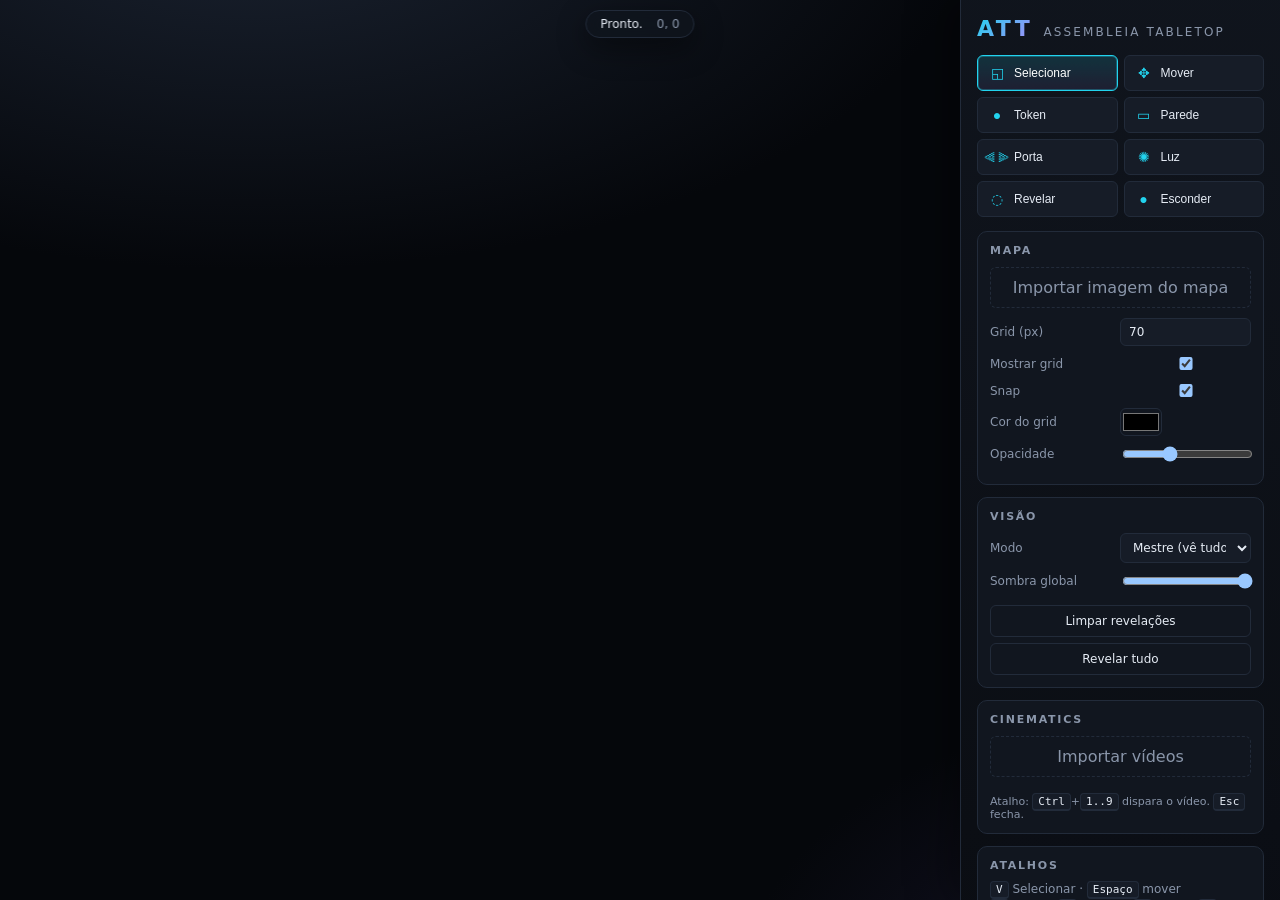
==== index.html @ 67d44e94 "ATT: VTT inicial com tokens, fog, lights, walls, cinematics" ====
<!doctype html>
<html lang="pt-BR">
<head>
  <meta charset="utf-8" />
  <meta name="viewport" content="width=device-width, initial-scale=1, viewport-fit=cover" />
  <title>ASSEMBLEIA TABLETOP — ATT</title>
  <link rel="stylesheet" href="css/style.css" />
</head>
<body>
  <div id="stage"></div>

  <aside id="sidebar" class="panel">
    <header class="brand">
      <div class="logo">ATT</div>
      <div class="sub">Assembleia Tabletop</div>
    </header>

    <section class="tools">
      <button class="tool active" data-tool="select" title="Selecionar (V)"><span>◱</span>Selecionar</button>
      <button class="tool" data-tool="pan" title="Mover câmera (Espaço)"><span>✥</span>Mover</button>
      <button class="tool" data-tool="token" title="Adicionar token (T)"><span>●</span>Token</button>
      <button class="tool" data-tool="wall" title="Desenhar parede (W)"><span>▭</span>Parede</button>
      <button class="tool" data-tool="door" title="Adicionar porta (D)"><span>⫷⫸</span>Porta</button>
      <button class="tool" data-tool="light" title="Adicionar luz (G)"><span>✺</span>Luz</button>
      <button class="tool" data-tool="reveal" title="Pintar revelar (R)"><span>◌</span>Revelar</button>
      <button class="tool" data-tool="hide" title="Pintar esconder (H)"><span>●</span>Esconder</button>
    </section>

    <section class="block">
      <h3>Mapa</h3>
      <label class="file-input">
        <input id="map-file" type="file" accept="image/*" hidden />
        <span>Importar imagem do mapa</span>
      </label>
      <div class="row">
        <label>Grid (px)</label>
        <input id="grid-size" type="number" min="8" max="512" step="1" value="70" />
      </div>
      <div class="row">
        <label>Mostrar grid</label>
        <input id="grid-show" type="checkbox" checked />
      </div>
      <div class="row">
        <label>Snap</label>
        <input id="grid-snap" type="checkbox" checked />
      </div>
      <div class="row">
        <label>Cor do grid</label>
        <input id="grid-color" type="color" value="#000000" />
      </div>
      <div class="row">
        <label>Opacidade</label>
        <input id="grid-alpha" type="range" min="0" max="100" value="35" />
      </div>
    </section>

    <section class="block">
      <h3>Visão</h3>
      <div class="row">
        <label>Modo</label>
        <select id="view-mode">
          <option value="gm">Mestre (vê tudo)</option>
          <option value="player">Jogador (com fog)</option>
        </select>
      </div>
      <div class="row">
        <label>Sombra global</label>
        <input id="global-darkness" type="range" min="0" max="100" value="100" />
      </div>
      <button id="fog-clear-reveal" class="btn ghost">Limpar revelações</button>
      <button id="fog-reveal-all" class="btn ghost">Revelar tudo</button>
    </section>

    <section class="block">
      <h3>Cinematics</h3>
      <label class="file-input">
        <input id="cine-file" type="file" accept="video/*" multiple hidden />
        <span>Importar vídeos</span>
      </label>
      <ol id="cine-list" class="cine-list"></ol>
      <p class="hint">Atalho: <kbd>Ctrl</kbd>+<kbd>1..9</kbd> dispara o vídeo. <kbd>Esc</kbd> fecha.</p>
    </section>

    <section class="block">
      <h3>Atalhos</h3>
      <ul class="kbd-list">
        <li><kbd>V</kbd> Selecionar · <kbd>Espaço</kbd> mover</li>
        <li><kbd>T</kbd> Token · <kbd>W</kbd> Parede · <kbd>D</kbd> Porta · <kbd>G</kbd> Luz</li>
        <li><kbd>R</kbd>/<kbd>H</kbd> Revelar/Esconder fog</li>
        <li><kbd>F</kbd> Lanterna no token selecionado</li>
        <li><kbd>L</kbd> Alternar Mestre/Jogador</li>
        <li><kbd>Del</kbd> Apaga seleção · <kbd>Esc</kbd> finaliza</li>
        <li>Roda do mouse: zoom · Botão do meio: arrastar</li>
      </ul>
    </section>
  </aside>

  <div id="topbar">
    <div id="status">Pronto.</div>
    <div id="coord">0, 0</div>
  </div>

  <!-- Modal de edição de token -->
  <div id="token-modal" class="modal hidden">
    <div class="modal-card">
      <header>
        <h3>Editar token</h3>
        <button class="x" data-close>×</button>
      </header>
      <div class="row">
        <label>Nome</label>
        <input id="t-name" type="text" />
      </div>
      <div class="row">
        <label>Imagem</label>
        <input id="t-image" type="file" accept="image/*" />
      </div>
      <div class="row">
        <label>Tamanho (cells)</label>
        <input id="t-size" type="number" min="0.5" step="0.5" value="1" />
      </div>
      <div class="row">
        <label>Cor da borda</label>
        <input id="t-border" type="color" value="#22d3ee" />
      </div>
      <div class="row">
        <label>Lanterna</label>
        <input id="t-flashlight" type="checkbox" />
      </div>
      <div class="row">
        <label>Raio (cells)</label>
        <input id="t-flashradius" type="number" min="1" step="1" value="6" />
      </div>
      <h4>Barras de status</h4>
      <div id="t-bars" class="bars-editor"></div>
      <button id="t-add-bar" class="btn ghost">+ Adicionar barra</button>
      <footer>
        <button id="t-delete" class="btn danger">Apagar</button>
        <button id="t-save" class="btn primary">Salvar</button>
      </footer>
    </div>
  </div>

  <!-- Cinematic overlay -->
  <div id="cine-overlay" class="cine-overlay hidden">
    <video id="cine-video" controls></video>
    <button id="cine-close" class="cine-close">Fechar (Esc)</button>
  </div>

  <!-- PixiJS via CDN (oficial) -->
  <script src="https://pixijs.download/v7.4.2/pixi.min.js"></script>

  <!-- Núcleo (ordem importa: cada arquivo registra em window.ATT) -->
  <script src="js/state.js"></script>
  <script src="js/util.js"></script>
  <script src="js/app.js"></script>
  <script src="js/grid.js"></script>
  <script src="js/walls.js"></script>
  <script src="js/lights.js"></script>
  <script src="js/fog.js"></script>
  <script src="js/tokens.js"></script>
  <script src="js/selection.js"></script>
  <script src="js/tools.js"></script>
  <script src="js/cinematics.js"></script>
  <script src="js/ui.js"></script>
  <script src="js/shortcuts.js"></script>
  <script src="js/main.js"></script>
</body>
</html>
---- css/style.css ----
:root{
  --bg:#0a0d12;
  --panel:#11161f;
  --panel-2:#161c27;
  --line:#222b3a;
  --text:#e6ecf5;
  --muted:#8a96aa;
  --accent:#22d3ee;
  --accent-2:#a78bfa;
  --danger:#ef4444;
  --good:#22c55e;
  --warn:#f59e0b;
  --shadow: 0 10px 30px rgba(0,0,0,.45);
  --r-md: 10px;
  --r-sm: 6px;
  font-family: ui-sans-serif, system-ui, -apple-system, "Segoe UI", Roboto, "Inter", sans-serif;
  color-scheme: dark;
}

*{box-sizing:border-box}
html,body{margin:0;padding:0;height:100%;background:#000;color:var(--text);overflow:hidden}
body{
  background:
    radial-gradient(1200px 600px at 20% -10%, #1a2230 0%, transparent 60%),
    radial-gradient(900px 500px at 100% 110%, #1a1830 0%, transparent 60%),
    #05070b;
}

#stage{position:fixed; inset:0;}
#stage canvas{display:block; image-rendering:pixelated}

#topbar{
  position:fixed; top:10px; left:50%; transform:translateX(-50%);
  display:flex; gap:14px; align-items:center;
  background:rgba(17,22,31,.7); backdrop-filter: blur(10px);
  border:1px solid var(--line); border-radius:999px;
  padding:6px 14px; font-size:12px; color:var(--muted);
  box-shadow: var(--shadow); z-index:30;
  pointer-events:none;
}
#topbar #status{color:var(--text)}
#topbar #coord{font-variant-numeric: tabular-nums}

#sidebar{
  position:fixed; top:0; right:0; bottom:0; width:320px;
  background: linear-gradient(180deg, rgba(17,22,31,.92), rgba(11,14,20,.96));
  backdrop-filter: blur(14px);
  border-left:1px solid var(--line);
  padding:16px; overflow-y:auto;
  z-index:20;
  box-shadow: -10px 0 40px rgba(0,0,0,.4);
}
.brand{ display:flex; align-items:baseline; gap:10px; margin-bottom:14px}
.brand .logo{
  font-weight:900; letter-spacing:.16em; font-size:22px;
  background: linear-gradient(135deg, var(--accent), var(--accent-2));
  -webkit-background-clip:text; background-clip:text; color:transparent;
}
.brand .sub{ color:var(--muted); font-size:12px; letter-spacing:.18em; text-transform:uppercase }

.tools{
  display:grid; grid-template-columns: repeat(2, 1fr); gap:6px; margin-bottom:14px;
}
.tool{
  display:flex; align-items:center; gap:8px;
  background:var(--panel-2); border:1px solid var(--line); color:var(--text);
  padding:8px 10px; border-radius:var(--r-sm); cursor:pointer; font-size:12px;
  transition:all .15s ease;
}
.tool span{
  width:18px; height:18px; display:inline-flex; align-items:center; justify-content:center;
  font-size:14px; color:var(--accent);
}
.tool:hover{ border-color:var(--accent); transform: translateY(-1px) }
.tool.active{
  background:linear-gradient(180deg, rgba(34,211,238,.16), rgba(167,139,250,.10));
  border-color:var(--accent); color:#fff;
  box-shadow: 0 0 0 1px rgba(34,211,238,.3) inset;
}

.block{ background:var(--panel); border:1px solid var(--line); border-radius:var(--r-md);
  padding:12px; margin-bottom:12px; }
.block h3{ margin:0 0 10px; font-size:11px; letter-spacing:.16em; text-transform:uppercase; color:var(--muted) }
.row{ display:grid; grid-template-columns:120px 1fr; gap:10px; align-items:center; margin-bottom:8px; font-size:12px; color:var(--muted) }
.row input[type="number"], .row input[type="text"], .row select{
  width:100%; background:var(--panel-2); color:var(--text); border:1px solid var(--line);
  border-radius:6px; padding:6px 8px; font:inherit;
}
.row input[type="color"]{ width:42px; height:28px; padding:0; background:transparent; border:1px solid var(--line); border-radius:6px }
.row input[type="range"]{ width:100% }

.file-input{ display:block; cursor:pointer; padding:10px; text-align:center; border:1px dashed var(--line); border-radius:var(--r-sm); color:var(--muted); margin-bottom:10px; transition:all .15s }
.file-input:hover{ border-color:var(--accent); color:var(--text); background:rgba(34,211,238,.05) }

.btn{ background:var(--panel-2); border:1px solid var(--line); color:var(--text); padding:8px 10px; border-radius:var(--r-sm); cursor:pointer; font:inherit; font-size:12px; }
.btn:hover{ border-color:var(--accent) }
.btn.ghost{ background:transparent; width:100%; margin-top:6px }
.btn.primary{ background: linear-gradient(180deg, var(--accent), #0aa); color:#001317; border-color:transparent; font-weight:600 }
.btn.danger{ background:transparent; border-color: var(--danger); color: var(--danger) }

.cine-list{ list-style:none; padding:0; margin:0 0 8px; display:flex; flex-direction:column; gap:4px }
.cine-list li{
  display:flex; align-items:center; gap:8px; background:var(--panel-2);
  border:1px solid var(--line); border-radius:6px; padding:6px 8px; font-size:12px;
}
.cine-list .idx{
  width:22px; height:22px; border-radius:6px;
  background:linear-gradient(135deg, var(--accent), var(--accent-2)); color:#001;
  display:inline-flex; align-items:center; justify-content:center; font-weight:700; font-size:11px;
}
.cine-list .name{ flex:1; overflow:hidden; text-overflow:ellipsis; white-space:nowrap }
.cine-list button{ background:transparent; color:var(--muted); border:0; cursor:pointer }
.cine-list button:hover{ color:var(--text) }

.kbd-list{ list-style:none; padding:0; margin:0; font-size:12px; color:var(--muted); display:flex; flex-direction:column; gap:4px }
kbd{ background:var(--panel-2); border:1px solid var(--line); border-bottom-width:2px; border-radius:4px; padding:1px 5px; font-size:11px; color:var(--text) }
.hint{ color:var(--muted); font-size:11px; margin:6px 0 0 }

.modal{ position:fixed; inset:0; background:rgba(0,0,0,.6); backdrop-filter: blur(6px); z-index:50;
  display:flex; align-items:center; justify-content:center; padding:24px }
.modal.hidden{ display:none }
.modal-card{ background:var(--panel); border:1px solid var(--line); border-radius:14px; width:min(520px, 100%);
  box-shadow: var(--shadow); padding:16px; max-height:90vh; overflow-y:auto }
.modal-card header{ display:flex; align-items:center; justify-content:space-between; margin-bottom:8px }
.modal-card h3{ margin:0 }
.modal-card .x{ background:transparent; color:var(--muted); border:0; font-size:22px; cursor:pointer }
.modal-card footer{ display:flex; gap:10px; justify-content:flex-end; margin-top:12px }
.modal-card h4{ margin:14px 0 6px; font-size:12px; color:var(--muted); text-transform:uppercase; letter-spacing:.14em }
.bars-editor{ display:flex; flex-direction:column; gap:6px }
.bar-edit{ display:grid; grid-template-columns: 1fr 70px 70px 36px 26px; gap:6px; align-items:center }
.bar-edit input[type="text"], .bar-edit input[type="number"]{ background:var(--panel-2); color:var(--text); border:1px solid var(--line); border-radius:6px; padding:5px 7px; font:inherit; width:100% }
.bar-edit input[type="color"]{ width:36px; height:28px; padding:0; border:1px solid var(--line); border-radius:6px; background:transparent }
.bar-edit .rm{ background:transparent; border:0; color:var(--danger); cursor:pointer; font-size:18px }

.cine-overlay{ position:fixed; inset:0; background:#000; z-index:60; display:flex; align-items:center; justify-content:center; opacity:0; transition: opacity .35s ease; pointer-events:none }
.cine-overlay:not(.hidden){ opacity:1; pointer-events:auto }
.cine-overlay.hidden{ display:none }
.cine-overlay video{ width:100%; height:100%; object-fit:contain; background:#000 }
.cine-close{ position:absolute; top:14px; right:14px; background:rgba(0,0,0,.5); color:#fff; border:1px solid var(--line); padding:6px 10px; border-radius:6px; cursor:pointer; font:inherit; font-size:12px }

/* Right-click context menu */
.ctx{ position:fixed; z-index:55; background:var(--panel); border:1px solid var(--line); border-radius:8px; padding:4px; min-width:160px; box-shadow: var(--shadow) }
.ctx button{ display:block; width:100%; text-align:left; background:transparent; color:var(--text); border:0; padding:8px 10px; border-radius:6px; cursor:pointer; font:inherit; font-size:12px }
.ctx button:hover{ background:var(--panel-2); color:var(--accent) }
.ctx .sep{ height:1px; background:var(--line); margin:4px 0 }
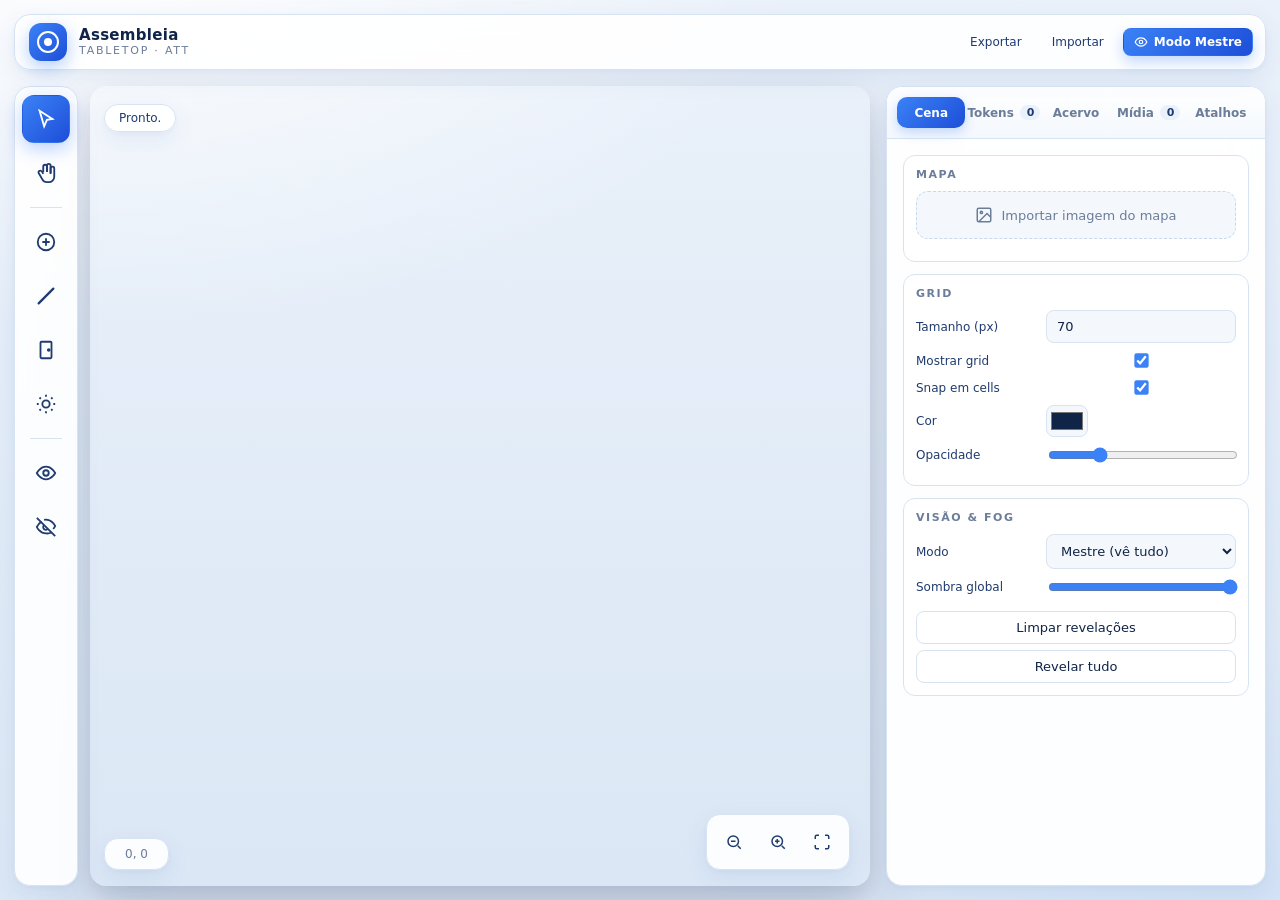
==== commit b777ce77: "Redesign UI + Acervo + edicao de luzes + gerenciamento de tokens - Tema claro azul/branco com cards " ====
--- a/index.html
+++ b/index.html
@@ -4,101 +4,233 @@
   <meta charset="utf-8" />
   <meta name="viewport" content="width=device-width, initial-scale=1, viewport-fit=cover" />
   <title>ASSEMBLEIA TABLETOP — ATT</title>
+  <link rel="preconnect" href="https://rsms.me/" />
+  <link rel="stylesheet" href="https://rsms.me/inter/inter.css" />
   <link rel="stylesheet" href="css/style.css" />
 </head>
 <body>
-  <div id="stage"></div>
-
-  <aside id="sidebar" class="panel">
-    <header class="brand">
-      <div class="logo">ATT</div>
-      <div class="sub">Assembleia Tabletop</div>
-    </header>
-
-    <section class="tools">
-      <button class="tool active" data-tool="select" title="Selecionar (V)"><span>◱</span>Selecionar</button>
-      <button class="tool" data-tool="pan" title="Mover câmera (Espaço)"><span>✥</span>Mover</button>
-      <button class="tool" data-tool="token" title="Adicionar token (T)"><span>●</span>Token</button>
-      <button class="tool" data-tool="wall" title="Desenhar parede (W)"><span>▭</span>Parede</button>
-      <button class="tool" data-tool="door" title="Adicionar porta (D)"><span>⫷⫸</span>Porta</button>
-      <button class="tool" data-tool="light" title="Adicionar luz (G)"><span>✺</span>Luz</button>
-      <button class="tool" data-tool="reveal" title="Pintar revelar (R)"><span>◌</span>Revelar</button>
-      <button class="tool" data-tool="hide" title="Pintar esconder (H)"><span>●</span>Esconder</button>
-    </section>
-
-    <section class="block">
-      <h3>Mapa</h3>
+  <!-- Top bar -->
+  <header class="topbar">
+    <div class="brand">
+      <div class="brand-mark"></div>
+      <div>
+        <div class="brand-name">Assembleia</div>
+        <div class="brand-sub">Tabletop · ATT</div>
+      </div>
+    </div>
+    <div class="topbar-actions">
+      <button class="btn ghost sm" id="scene-export" title="Baixa um JSON com a cena">Exportar</button>
+      <button class="btn ghost sm" id="scene-import">Importar</button>
+      <input id="scene-import-file" type="file" accept="application/json" hidden />
+      <button class="btn primary sm" id="view-toggle">
+        <svg viewBox="0 0 24 24" fill="none" stroke="currentColor" stroke-width="2"><circle cx="12" cy="12" r="3"/><path d="M2 12s3.5-7 10-7 10 7 10 7-3.5 7-10 7S2 12 2 12z"/></svg>
+        <span id="view-toggle-label">Modo Mestre</span>
+      </button>
+    </div>
+  </header>
+
+  <!-- Tool rail -->
+  <aside class="tools" role="toolbar" aria-label="Ferramentas">
+    <button class="tool active" data-tool="select" data-label="Selecionar (V)">
+      <svg viewBox="0 0 24 24" fill="none" stroke="currentColor" stroke-width="2"><path d="M5 3l14 9-6 1-3 7z"/></svg>
+    </button>
+    <button class="tool" data-tool="pan" data-label="Mover câmera (Espaço)">
+      <svg viewBox="0 0 24 24" fill="none" stroke="currentColor" stroke-width="2"><path d="M9 11V5a2 2 0 1 1 4 0v6"/><path d="M13 11V4a2 2 0 1 1 4 0v9"/><path d="M17 12V7a2 2 0 1 1 4 0v9a6 6 0 0 1-6 6h-2c-2 0-4-1-5-3l-4-7c-1-2 2-4 4-1l1 2"/></svg>
+    </button>
+    <div class="divider"></div>
+    <button class="tool" data-tool="token" data-label="Adicionar token (T)">
+      <svg viewBox="0 0 24 24" fill="none" stroke="currentColor" stroke-width="2"><circle cx="12" cy="12" r="9"/><path d="M12 8v8M8 12h8"/></svg>
+    </button>
+    <button class="tool" data-tool="wall" data-label="Parede (W)">
+      <svg viewBox="0 0 24 24" fill="none" stroke="currentColor" stroke-width="2.5" stroke-linecap="round"><path d="M4 20L20 4"/></svg>
+    </button>
+    <button class="tool" data-tool="door" data-label="Porta (D)">
+      <svg viewBox="0 0 24 24" fill="none" stroke="currentColor" stroke-width="2"><rect x="6" y="3" width="12" height="18" rx="1"/><circle cx="15" cy="12" r="1" fill="currentColor"/></svg>
+    </button>
+    <button class="tool" data-tool="light" data-label="Luz (G)">
+      <svg viewBox="0 0 24 24" fill="none" stroke="currentColor" stroke-width="2"><circle cx="12" cy="12" r="4"/><path d="M12 2v2M12 20v2M4.93 4.93l1.41 1.41M17.66 17.66l1.41 1.41M2 12h2M20 12h2M4.93 19.07l1.41-1.41M17.66 6.34l1.41-1.41"/></svg>
+    </button>
+    <div class="divider"></div>
+    <button class="tool" data-tool="reveal" data-label="Revelar fog (R)">
+      <svg viewBox="0 0 24 24" fill="none" stroke="currentColor" stroke-width="2"><path d="M2 12s3.5-7 10-7 10 7 10 7-3.5 7-10 7S2 12 2 12z"/><circle cx="12" cy="12" r="3"/></svg>
+    </button>
+    <button class="tool" data-tool="hide" data-label="Esconder fog (H)">
+      <svg viewBox="0 0 24 24" fill="none" stroke="currentColor" stroke-width="2"><path d="M17.94 17.94A10 10 0 0 1 12 19c-7 0-10-7-10-7a18 18 0 0 1 5.07-5.94"/><path d="M9.9 4.24A10 10 0 0 1 12 4c7 0 10 7 10 7a18 18 0 0 1-2.16 3.19"/><path d="M14.12 14.12a3 3 0 1 1-4.24-4.24"/><path d="M2 2l20 20"/></svg>
+    </button>
+  </aside>
+
+  <!-- Stage -->
+  <main id="stage"></main>
+
+  <!-- Canvas overlays -->
+  <div class="status-pill" id="status">Pronto.</div>
+  <div class="fab-group fab-bl">
+    <div class="coord-pill" id="coord">0, 0</div>
+  </div>
+  <div class="fab-group fab-br">
+    <button class="fab" id="zoom-out" title="Diminuir zoom">
+      <svg viewBox="0 0 24 24" fill="none" stroke="currentColor" stroke-width="2"><circle cx="11" cy="11" r="7"/><path d="M21 21l-4-4M8 11h6"/></svg>
+    </button>
+    <button class="fab" id="zoom-in" title="Aumentar zoom">
+      <svg viewBox="0 0 24 24" fill="none" stroke="currentColor" stroke-width="2"><circle cx="11" cy="11" r="7"/><path d="M21 21l-4-4M11 8v6M8 11h6"/></svg>
+    </button>
+    <button class="fab" id="zoom-fit" title="Centralizar mapa">
+      <svg viewBox="0 0 24 24" fill="none" stroke="currentColor" stroke-width="2"><path d="M3 8V5a2 2 0 0 1 2-2h3M21 8V5a2 2 0 0 0-2-2h-3M3 16v3a2 2 0 0 0 2 2h3M21 16v3a2 2 0 0 1-2 2h-3"/></svg>
+    </button>
+  </div>
+
+  <!-- Painel direito -->
+  <aside class="panel">
+    <nav class="tabs">
+      <button class="tab active" data-tab="scene">Cena</button>
+      <button class="tab" data-tab="tokens">Tokens<span class="badge" id="token-count">0</span></button>
+      <button class="tab" data-tab="library">Acervo</button>
+      <button class="tab" data-tab="media">Mídia<span class="badge" id="media-count">0</span></button>
+      <button class="tab" data-tab="help">Atalhos</button>
+    </nav>
+
+    <!-- TAB CENA -->
+    <section id="tab-scene" class="tab-panel active">
+      <div class="section">
+        <h3>Mapa</h3>
+        <label class="file-input">
+          <svg viewBox="0 0 24 24" fill="none" stroke="currentColor" stroke-width="2"><rect x="3" y="3" width="18" height="18" rx="2"/><circle cx="8.5" cy="8.5" r="1.5"/><path d="M21 15l-5-5L5 21"/></svg>
+          <input id="map-file" type="file" accept="image/*" hidden />
+          <span>Importar imagem do mapa</span>
+        </label>
+      </div>
+
+      <div class="section">
+        <h3>Grid</h3>
+        <div class="row"><label>Tamanho (px)</label><input id="grid-size" type="number" min="8" max="512" step="1" value="70"></div>
+        <div class="row"><label>Mostrar grid</label><input id="grid-show" type="checkbox" checked></div>
+        <div class="row"><label>Snap em cells</label><input id="grid-snap" type="checkbox" checked></div>
+        <div class="row"><label>Cor</label><input id="grid-color" type="color" value="#0f2447"></div>
+        <div class="row"><label>Opacidade</label><input id="grid-alpha" type="range" min="0" max="100" value="25"></div>
+      </div>
+
+      <div class="section">
+        <h3>Visão & Fog</h3>
+        <div class="row"><label>Modo</label>
+          <select id="view-mode">
+            <option value="gm">Mestre (vê tudo)</option>
+            <option value="player">Jogador (com fog)</option>
+          </select>
+        </div>
+        <div class="row"><label>Sombra global</label><input id="global-darkness" type="range" min="0" max="100" value="100"></div>
+        <button id="fog-clear-reveal" class="btn full" style="margin-top:6px">Limpar revelações</button>
+        <button id="fog-reveal-all" class="btn full" style="margin-top:6px">Revelar tudo</button>
+      </div>
+    </section>
+
+    <!-- TAB TOKENS -->
+    <section id="tab-tokens" class="tab-panel">
+      <div class="panel-header">
+        <h2>Tokens</h2>
+        <button id="t-new" class="btn primary sm">
+          <svg viewBox="0 0 24 24" fill="none" stroke="currentColor" stroke-width="2.5"><path d="M12 5v14M5 12h14"/></svg>
+          Novo
+        </button>
+      </div>
+      <div class="search">
+        <svg viewBox="0 0 24 24" fill="none" stroke="currentColor" stroke-width="2"><circle cx="11" cy="11" r="7"/><path d="M21 21l-4-4"/></svg>
+        <input id="t-search" type="search" placeholder="Buscar tokens..." />
+      </div>
+      <div id="tokens-list" class="tokens-list"></div>
+    </section>
+
+    <!-- TAB ACERVO -->
+    <section id="tab-library" class="tab-panel">
+      <div class="panel-header">
+        <h2>Acervo</h2>
+      </div>
+      <nav class="subtabs" id="lib-tabs">
+        <button class="subtab active" data-lib="maps">Mapas</button>
+        <button class="subtab" data-lib="tokens">Tokens</button>
+        <button class="subtab" data-lib="scenes">Cenas</button>
+      </nav>
+
+      <div class="lib-pane" data-lib-pane="maps">
+        <label class="file-input">
+          <svg viewBox="0 0 24 24" fill="none" stroke="currentColor" stroke-width="2"><rect x="3" y="3" width="18" height="18" rx="2"/><circle cx="8.5" cy="8.5" r="1.5"/><path d="M21 15l-5-5L5 21"/></svg>
+          <input id="lib-map-file" type="file" accept="image/*" multiple hidden />
+          <span>Salvar mapas no acervo</span>
+        </label>
+        <div id="lib-maps" class="lib-grid"></div>
+      </div>
+
+      <div class="lib-pane" data-lib-pane="tokens" hidden>
+        <label class="file-input">
+          <svg viewBox="0 0 24 24" fill="none" stroke="currentColor" stroke-width="2"><circle cx="12" cy="8" r="4"/><path d="M4 21a8 8 0 0 1 16 0"/></svg>
+          <input id="lib-token-file" type="file" accept="image/*" multiple hidden />
+          <span>Salvar tokens no acervo</span>
+        </label>
+        <div id="lib-tokens" class="lib-grid"></div>
+        <p class="hint">Clique num token do acervo para inserir no centro da tela. Botão direito apaga.</p>
+      </div>
+
+      <div class="lib-pane" data-lib-pane="scenes" hidden>
+        <button id="lib-save-scene" class="btn primary full">
+          <svg viewBox="0 0 24 24" fill="none" stroke="currentColor" stroke-width="2"><path d="M19 21H5a2 2 0 0 1-2-2V5a2 2 0 0 1 2-2h11l5 5v11a2 2 0 0 1-2 2z"/><polyline points="17 21 17 13 7 13 7 21"/><polyline points="7 3 7 8 15 8"/></svg>
+          Salvar cena atual
+        </button>
+        <div id="lib-scenes" class="lib-list" style="margin-top:10px"></div>
+        <p class="hint">Cenas salvam tudo: mapa, tokens, paredes, portas, luzes e revelações.</p>
+      </div>
+    </section>
+
+    <!-- TAB MIDIA -->
+    <section id="tab-media" class="tab-panel">
+      <div class="panel-header">
+        <h2>Cinematics</h2>
+      </div>
       <label class="file-input">
-        <input id="map-file" type="file" accept="image/*" hidden />
-        <span>Importar imagem do mapa</span>
-      </label>
-      <div class="row">
-        <label>Grid (px)</label>
-        <input id="grid-size" type="number" min="8" max="512" step="1" value="70" />
-      </div>
-      <div class="row">
-        <label>Mostrar grid</label>
-        <input id="grid-show" type="checkbox" checked />
-      </div>
-      <div class="row">
-        <label>Snap</label>
-        <input id="grid-snap" type="checkbox" checked />
-      </div>
-      <div class="row">
-        <label>Cor do grid</label>
-        <input id="grid-color" type="color" value="#000000" />
-      </div>
-      <div class="row">
-        <label>Opacidade</label>
-        <input id="grid-alpha" type="range" min="0" max="100" value="35" />
-      </div>
-    </section>
-
-    <section class="block">
-      <h3>Visão</h3>
-      <div class="row">
-        <label>Modo</label>
-        <select id="view-mode">
-          <option value="gm">Mestre (vê tudo)</option>
-          <option value="player">Jogador (com fog)</option>
-        </select>
-      </div>
-      <div class="row">
-        <label>Sombra global</label>
-        <input id="global-darkness" type="range" min="0" max="100" value="100" />
-      </div>
-      <button id="fog-clear-reveal" class="btn ghost">Limpar revelações</button>
-      <button id="fog-reveal-all" class="btn ghost">Revelar tudo</button>
-    </section>
-
-    <section class="block">
-      <h3>Cinematics</h3>
-      <label class="file-input">
+        <svg viewBox="0 0 24 24" fill="none" stroke="currentColor" stroke-width="2"><polygon points="23 7 16 12 23 17 23 7"/><rect x="1" y="5" width="15" height="14" rx="2"/></svg>
         <input id="cine-file" type="file" accept="video/*" multiple hidden />
         <span>Importar vídeos</span>
       </label>
       <ol id="cine-list" class="cine-list"></ol>
-      <p class="hint">Atalho: <kbd>Ctrl</kbd>+<kbd>1..9</kbd> dispara o vídeo. <kbd>Esc</kbd> fecha.</p>
-    </section>
-
-    <section class="block">
-      <h3>Atalhos</h3>
-      <ul class="kbd-list">
-        <li><kbd>V</kbd> Selecionar · <kbd>Espaço</kbd> mover</li>
-        <li><kbd>T</kbd> Token · <kbd>W</kbd> Parede · <kbd>D</kbd> Porta · <kbd>G</kbd> Luz</li>
-        <li><kbd>R</kbd>/<kbd>H</kbd> Revelar/Esconder fog</li>
-        <li><kbd>F</kbd> Lanterna no token selecionado</li>
-        <li><kbd>L</kbd> Alternar Mestre/Jogador</li>
-        <li><kbd>Del</kbd> Apaga seleção · <kbd>Esc</kbd> finaliza</li>
-        <li>Roda do mouse: zoom · Botão do meio: arrastar</li>
-      </ul>
+      <p class="hint"><strong>Dica:</strong> use <kbd>Ctrl</kbd>+<kbd>1</kbd> a <kbd>9</kbd> para disparar o vídeo correspondente. <kbd>Esc</kbd> fecha.</p>
+    </section>
+
+    <!-- TAB ATALHOS -->
+    <section id="tab-help" class="tab-panel">
+      <div class="section">
+        <h3>Ferramentas</h3>
+        <ul class="kbd-list">
+          <li><strong>Selecionar</strong> <kbd>V</kbd></li>
+          <li><strong>Mover câmera</strong> <kbd>Espaço</kbd></li>
+          <li><strong>Token</strong> <kbd>T</kbd></li>
+          <li><strong>Parede</strong> <kbd>W</kbd></li>
+          <li><strong>Porta</strong> <kbd>D</kbd></li>
+          <li><strong>Luz</strong> <kbd>G</kbd></li>
+          <li><strong>Revelar fog</strong> <kbd>R</kbd></li>
+          <li><strong>Esconder fog</strong> <kbd>H</kbd></li>
+        </ul>
+      </div>
+      <div class="section">
+        <h3>Ações</h3>
+        <ul class="kbd-list">
+          <li><strong>Lanterna no token</strong> <kbd>F</kbd></li>
+          <li><strong>Alternar Mestre/Jogador</strong> <kbd>L</kbd></li>
+          <li><strong>Apagar seleção</strong> <kbd>Del</kbd></li>
+          <li><strong>Cancelar / fechar</strong> <kbd>Esc</kbd></li>
+          <li><strong>Cinematic 1–9</strong> <kbd>Ctrl</kbd>+<kbd>1</kbd>..<kbd>9</kbd></li>
+        </ul>
+      </div>
+      <div class="section">
+        <h3>Mouse</h3>
+        <ul class="kbd-list">
+          <li><strong>Zoom</strong> Roda</li>
+          <li><strong>Pan</strong> Botão do meio</li>
+          <li><strong>Adicionar à seleção</strong> Shift+clique</li>
+          <li><strong>Caixa de seleção</strong> Drag em área vazia</li>
+          <li><strong>Editar token</strong> Botão direito</li>
+          <li><strong>Apagar parede/luz</strong> Botão direito</li>
+        </ul>
+      </div>
     </section>
   </aside>
-
-  <div id="topbar">
-    <div id="status">Pronto.</div>
-    <div id="coord">0, 0</div>
-  </div>
 
   <!-- Modal de edição de token -->
   <div id="token-modal" class="modal hidden">
@@ -107,36 +239,42 @@
         <h3>Editar token</h3>
         <button class="x" data-close>×</button>
       </header>
-      <div class="row">
-        <label>Nome</label>
-        <input id="t-name" type="text" />
-      </div>
-      <div class="row">
-        <label>Imagem</label>
-        <input id="t-image" type="file" accept="image/*" />
-      </div>
-      <div class="row">
-        <label>Tamanho (cells)</label>
-        <input id="t-size" type="number" min="0.5" step="0.5" value="1" />
-      </div>
-      <div class="row">
-        <label>Cor da borda</label>
-        <input id="t-border" type="color" value="#22d3ee" />
-      </div>
-      <div class="row">
-        <label>Lanterna</label>
-        <input id="t-flashlight" type="checkbox" />
-      </div>
-      <div class="row">
-        <label>Raio (cells)</label>
-        <input id="t-flashradius" type="number" min="1" step="1" value="6" />
-      </div>
+      <div class="row"><label>Nome</label><input id="t-name" type="text" /></div>
+      <div class="row"><label>Imagem</label><input id="t-image" type="file" accept="image/*" /></div>
+      <div class="row"><label>Tamanho (cells)</label><input id="t-size" type="number" min="0.5" step="0.5" value="1" /></div>
+      <div class="row"><label>Cor da borda</label><input id="t-border" type="color" value="#3b82f6" /></div>
+      <div class="row"><label>Lanterna</label><input id="t-flashlight" type="checkbox" /></div>
+      <div class="row"><label>Raio (cells)</label><input id="t-flashradius" type="number" min="1" step="1" value="6" /></div>
       <h4>Barras de status</h4>
       <div id="t-bars" class="bars-editor"></div>
-      <button id="t-add-bar" class="btn ghost">+ Adicionar barra</button>
+      <button id="t-add-bar" class="btn full" style="margin-top:6px">+ Adicionar barra</button>
       <footer>
-        <button id="t-delete" class="btn danger">Apagar</button>
-        <button id="t-save" class="btn primary">Salvar</button>
+        <button id="t-delete" class="btn danger">Apagar token</button>
+        <div style="display:flex; gap:8px">
+          <button id="t-cancel" class="btn ghost" data-close>Cancelar</button>
+          <button id="t-save" class="btn primary">Salvar</button>
+        </div>
+      </footer>
+    </div>
+  </div>
+
+  <!-- Modal de edição de luz -->
+  <div id="light-modal" class="modal hidden">
+    <div class="modal-card" style="width:min(420px, 100%)">
+      <header>
+        <h3>Editar luz</h3>
+        <button class="x" data-close>×</button>
+      </header>
+      <div class="row"><label>Cor</label><input id="l-color" type="color" value="#fff2cc"></div>
+      <div class="row"><label>Raio (px)</label><input id="l-radius" type="number" min="20" step="10" value="360"></div>
+      <div class="row"><label>Intensidade</label><input id="l-intensity" type="range" min="10" max="100" value="100"></div>
+      <div class="row"><label>Animar (flicker)</label><input id="l-animate" type="checkbox"></div>
+      <footer>
+        <button id="l-delete" class="btn danger">Apagar luz</button>
+        <div style="display:flex; gap:8px">
+          <button class="btn ghost" data-close>Cancelar</button>
+          <button id="l-save" class="btn primary">Salvar</button>
+        </div>
       </footer>
     </div>
   </div>
@@ -147,10 +285,13 @@
     <button id="cine-close" class="cine-close">Fechar (Esc)</button>
   </div>
 
-  <!-- PixiJS via CDN (oficial) -->
+  <!-- Input invisível para "Novo Token" com imagem -->
+  <input id="t-new-image" type="file" accept="image/*" hidden />
+
+  <!-- PixiJS via CDN -->
   <script src="https://pixijs.download/v7.4.2/pixi.min.js"></script>
 
-  <!-- Núcleo (ordem importa: cada arquivo registra em window.ATT) -->
+  <!-- Núcleo -->
   <script src="js/state.js"></script>
   <script src="js/util.js"></script>
   <script src="js/app.js"></script>
@@ -162,6 +303,10 @@
   <script src="js/selection.js"></script>
   <script src="js/tools.js"></script>
   <script src="js/cinematics.js"></script>
+  <script src="js/tokens-panel.js"></script>
+  <script src="js/library.js"></script>
+  <script src="js/library-panel.js"></script>
+  <script src="js/scene-io.js"></script>
   <script src="js/ui.js"></script>
   <script src="js/shortcuts.js"></script>
   <script src="js/main.js"></script>
--- a/css/style.css
+++ b/css/style.css
@@ -1,145 +1,415 @@
 :root{
-  --bg:#0a0d12;
-  --panel:#11161f;
-  --panel-2:#161c27;
-  --line:#222b3a;
-  --text:#e6ecf5;
-  --muted:#8a96aa;
-  --accent:#22d3ee;
-  --accent-2:#a78bfa;
-  --danger:#ef4444;
-  --good:#22c55e;
-  --warn:#f59e0b;
-  --shadow: 0 10px 30px rgba(0,0,0,.45);
-  --r-md: 10px;
-  --r-sm: 6px;
-  font-family: ui-sans-serif, system-ui, -apple-system, "Segoe UI", Roboto, "Inter", sans-serif;
-  color-scheme: dark;
+  --bg:        #eaf1fa;
+  --bg-2:      #dbe7f5;
+  --surface:   #ffffff;
+  --surface-2: #f4f8fd;
+  --surface-3: #e9f1fb;
+  --line:      #d8e3f1;
+  --line-2:    #c9d8eb;
+  --ink:       #0f2447;
+  --ink-2:     #1f3b6f;
+  --muted:     #6b7d99;
+  --muted-2:   #8a9ab4;
+  --primary:   #3b82f6;
+  --primary-2: #60a5fa;
+  --primary-d: #1d4ed8;
+  --accent:    #4f8dfb;
+  --good:      #16a34a;
+  --warn:      #f59e0b;
+  --danger:    #ef4444;
+  --shadow-sm: 0 1px 2px rgba(15,36,71,.06), 0 2px 6px rgba(15,36,71,.04);
+  --shadow:    0 8px 24px rgba(31,80,168,.08), 0 2px 6px rgba(31,80,168,.04);
+  --shadow-lg: 0 24px 60px rgba(15,36,71,.18), 0 8px 20px rgba(15,36,71,.08);
+  --r-xl: 22px;
+  --r-lg: 16px;
+  --r-md: 12px;
+  --r-sm: 8px;
+  font-family: ui-sans-serif, "Inter", system-ui, -apple-system, "Segoe UI", Roboto, sans-serif;
+  color-scheme: light;
 }
 
 *{box-sizing:border-box}
-html,body{margin:0;padding:0;height:100%;background:#000;color:var(--text);overflow:hidden}
+html,body{margin:0;padding:0;height:100%;color:var(--ink);overflow:hidden}
 body{
   background:
-    radial-gradient(1200px 600px at 20% -10%, #1a2230 0%, transparent 60%),
-    radial-gradient(900px 500px at 100% 110%, #1a1830 0%, transparent 60%),
-    #05070b;
-}
-
-#stage{position:fixed; inset:0;}
-#stage canvas{display:block; image-rendering:pixelated}
-
-#topbar{
-  position:fixed; top:10px; left:50%; transform:translateX(-50%);
-  display:flex; gap:14px; align-items:center;
-  background:rgba(17,22,31,.7); backdrop-filter: blur(10px);
-  border:1px solid var(--line); border-radius:999px;
-  padding:6px 14px; font-size:12px; color:var(--muted);
-  box-shadow: var(--shadow); z-index:30;
-  pointer-events:none;
-}
-#topbar #status{color:var(--text)}
-#topbar #coord{font-variant-numeric: tabular-nums}
-
-#sidebar{
-  position:fixed; top:0; right:0; bottom:0; width:320px;
-  background: linear-gradient(180deg, rgba(17,22,31,.92), rgba(11,14,20,.96));
-  backdrop-filter: blur(14px);
-  border-left:1px solid var(--line);
-  padding:16px; overflow-y:auto;
-  z-index:20;
-  box-shadow: -10px 0 40px rgba(0,0,0,.4);
-}
-.brand{ display:flex; align-items:baseline; gap:10px; margin-bottom:14px}
-.brand .logo{
-  font-weight:900; letter-spacing:.16em; font-size:22px;
-  background: linear-gradient(135deg, var(--accent), var(--accent-2));
-  -webkit-background-clip:text; background-clip:text; color:transparent;
-}
-.brand .sub{ color:var(--muted); font-size:12px; letter-spacing:.18em; text-transform:uppercase }
-
+    radial-gradient(1200px 700px at 8% -10%, #ffffff 0%, transparent 60%),
+    radial-gradient(900px 600px at 110% 110%, #cfe0f5 0%, transparent 60%),
+    linear-gradient(180deg, #eaf1fa 0%, #dbe7f5 100%);
+}
+
+button{font:inherit; color:inherit}
+
+/* ─────────── LAYOUT ─────────── */
+.topbar{
+  position:fixed; top:14px; left:14px; right:14px; height:56px;
+  display:flex; align-items:center; justify-content:space-between;
+  background:rgba(255,255,255,.9); backdrop-filter: blur(14px);
+  border:1px solid var(--line); border-radius:var(--r-lg);
+  padding:8px 12px 8px 14px; z-index:30;
+  box-shadow: var(--shadow);
+}
+.brand{ display:flex; align-items:center; gap:12px }
+.brand-mark{
+  width:38px; height:38px; border-radius:12px;
+  background: linear-gradient(135deg, var(--primary) 0%, var(--primary-d) 100%);
+  position:relative; box-shadow: 0 6px 18px rgba(59,130,246,.4);
+}
+.brand-mark::before, .brand-mark::after{
+  content:""; position:absolute; left:50%; top:50%; transform:translate(-50%,-50%);
+  width:18px; height:18px; border-radius:50%; border:2.5px solid #fff;
+}
+.brand-mark::after{ width:8px; height:8px; background:#fff; border:0 }
+.brand-name{ font-weight:800; letter-spacing:.02em; font-size:15px; line-height:1.1 }
+.brand-sub{ font-size:11px; letter-spacing:.16em; text-transform:uppercase; color:var(--muted) }
+
+.topbar-actions{ display:flex; align-items:center; gap:8px }
+
+/* Tool rail à esquerda */
 .tools{
-  display:grid; grid-template-columns: repeat(2, 1fr); gap:6px; margin-bottom:14px;
-}
+  position:fixed; top:86px; left:14px; bottom:14px; width:64px;
+  background:rgba(255,255,255,.9); backdrop-filter: blur(14px);
+  border:1px solid var(--line); border-radius:var(--r-lg);
+  padding:8px; z-index:25;
+  display:flex; flex-direction:column; gap:6px; align-items:center;
+  box-shadow: var(--shadow);
+}
+.tools .divider{ width:32px; height:1px; background:var(--line); margin:4px 0 }
 .tool{
+  width:48px; height:48px; border-radius:var(--r-md);
+  background:transparent; border:1px solid transparent;
+  color:var(--ink-2); cursor:pointer;
+  display:flex; align-items:center; justify-content:center;
+  transition: all .15s ease;
+  position:relative;
+}
+.tool:hover{ background:var(--surface-3); color:var(--primary-d) }
+.tool.active{
+  background: linear-gradient(135deg, var(--primary) 0%, var(--primary-d) 100%);
+  color:#fff; box-shadow: 0 6px 18px rgba(59,130,246,.35);
+}
+.tool svg{ width:22px; height:22px }
+.tool::after{
+  content: attr(data-label);
+  position:absolute; left:56px; top:50%; transform:translateY(-50%);
+  background:var(--ink); color:#fff; padding:6px 10px; border-radius:8px;
+  font-size:12px; white-space:nowrap; opacity:0; pointer-events:none;
+  transition: opacity .15s ease; box-shadow: var(--shadow);
+}
+.tool:hover::after{ opacity:1 }
+
+/* Painel direito */
+.panel{
+  position:fixed; top:86px; right:14px; bottom:14px; width:380px;
+  background:rgba(255,255,255,.94); backdrop-filter: blur(14px);
+  border:1px solid var(--line); border-radius:var(--r-lg);
+  z-index:25; display:flex; flex-direction:column;
+  box-shadow: var(--shadow);
+  overflow:hidden;
+}
+.tabs{
+  display:flex; gap:4px; padding:10px; border-bottom:1px solid var(--line);
+  background: linear-gradient(180deg, var(--surface) 0%, var(--surface-2) 100%);
+}
+.tab{
+  flex:1; min-width:0; background:transparent; border:0; padding:8px 6px;
+  font-size:12px; font-weight:600; color:var(--muted); border-radius:10px; cursor:pointer;
+  display:inline-flex; align-items:center; justify-content:center; gap:6px;
+  transition: all .15s ease;
+}
+.tab:hover{ background:var(--surface-3); color:var(--ink-2) }
+.tab.active{
+  background: linear-gradient(135deg, var(--primary) 0%, var(--primary-d) 100%);
+  color:#fff; box-shadow: 0 4px 12px rgba(59,130,246,.3);
+}
+.tab .badge{
+  background:rgba(255,255,255,.25); padding:1px 7px; border-radius:999px;
+  font-size:11px; font-weight:700; min-width:20px; text-align:center;
+}
+.tab:not(.active) .badge{ background:var(--surface-3); color:var(--ink-2) }
+
+.tab-panel{ flex:1; overflow-y:auto; padding:16px; display:none }
+.tab-panel.active{ display:block }
+
+/* Stage / canvas */
+#stage{ position:fixed; top:86px; bottom:14px; left:90px; right:410px; border-radius:var(--r-lg); overflow:hidden; box-shadow: var(--shadow-lg) }
+#stage canvas{ display:block; border-radius:var(--r-lg) }
+
+/* Floating canvas overlays */
+.fab-group{ position:fixed; z-index:24; display:flex; gap:6px; padding:8px;
+  background:rgba(255,255,255,.9); backdrop-filter: blur(14px);
+  border:1px solid var(--line); border-radius:14px; box-shadow: var(--shadow);
+}
+.fab-bl{ left:104px; bottom:30px }
+.fab-br{ right:430px; bottom:30px }
+.fab{
+  width:38px; height:38px; border-radius:10px; border:0; cursor:pointer;
+  background:transparent; color:var(--ink-2);
+  display:inline-flex; align-items:center; justify-content:center;
+  transition: all .15s ease;
+}
+.fab:hover{ background:var(--surface-3); color:var(--primary-d) }
+.fab svg{ width:18px; height:18px }
+.coord-pill{
+  font-variant-numeric: tabular-nums; padding:0 12px;
+  display:inline-flex; align-items:center; color:var(--muted); font-size:12px;
+}
+.status-pill{
+  position:fixed; left:104px; top:104px; z-index:24;
+  background:rgba(255,255,255,.92); backdrop-filter: blur(14px);
+  border:1px solid var(--line); border-radius:999px; box-shadow: var(--shadow);
+  padding:6px 14px; font-size:12px; color:var(--ink-2);
+}
+
+/* ─────────── COMPONENTES ─────────── */
+.section{ background:var(--surface); border:1px solid var(--line); border-radius:var(--r-md);
+  padding:12px; margin-bottom:12px }
+.section h3{ margin:0 0 10px; font-size:11px; letter-spacing:.14em; text-transform:uppercase; color:var(--muted); font-weight:700 }
+.section h3 .right{ float:right; color:var(--ink-2); text-transform:none; letter-spacing:0; font-size:12px; font-weight:600 }
+
+.row{ display:grid; grid-template-columns:120px 1fr; gap:10px; align-items:center; margin-bottom:8px; font-size:12px; color:var(--muted) }
+.row > label{ color:var(--ink-2) }
+.row .v{ color:var(--ink-2); font-variant-numeric: tabular-nums; text-align:right }
+
+input[type="number"], input[type="text"], input[type="search"], select, textarea{
+  background:var(--surface-2); color:var(--ink); border:1px solid var(--line);
+  border-radius:var(--r-sm); padding:8px 10px; font:inherit; font-size:13px; width:100%;
+  transition: border-color .15s, box-shadow .15s;
+}
+input[type="number"]:focus, input[type="text"]:focus, input[type="search"]:focus, select:focus, textarea:focus{
+  outline:0; border-color:var(--primary); box-shadow: 0 0 0 3px rgba(59,130,246,.16);
+}
+input[type="color"]{ width:42px; height:32px; padding:2px; background:var(--surface-2); border:1px solid var(--line); border-radius:8px; cursor:pointer }
+input[type="range"]{ width:100%; accent-color: var(--primary) }
+input[type="checkbox"]{ accent-color: var(--primary); transform: scale(1.1) }
+
+.file-input{
+  display:flex; align-items:center; justify-content:center; gap:8px;
+  cursor:pointer; padding:14px; border:1.5px dashed var(--line-2); border-radius:var(--r-md);
+  color:var(--muted); margin-bottom:10px; background:var(--surface-2); font-size:13px;
+  transition: all .15s ease;
+}
+.file-input:hover{ border-color:var(--primary); color:var(--primary-d); background:#eef4ff }
+.file-input svg{ width:18px; height:18px }
+
+.btn{
+  background:var(--surface); border:1px solid var(--line); color:var(--ink);
+  padding:8px 12px; border-radius:var(--r-sm); cursor:pointer;
+  font-size:13px; font-weight:500;
+  display:inline-flex; align-items:center; justify-content:center; gap:6px;
+  transition: all .15s ease;
+}
+.btn:hover{ border-color:var(--primary); color:var(--primary-d) }
+.btn.primary{
+  background: linear-gradient(135deg, var(--primary) 0%, var(--primary-d) 100%);
+  color:#fff; border-color:transparent; font-weight:600;
+  box-shadow: 0 6px 14px rgba(59,130,246,.3);
+}
+.btn.primary:hover{ filter: brightness(1.05); color:#fff }
+.btn.ghost{ background:transparent; border-color:transparent; color:var(--ink-2) }
+.btn.ghost:hover{ background:var(--surface-3) }
+.btn.danger{ background:transparent; border-color:#fecaca; color:var(--danger) }
+.btn.danger:hover{ background:#fef2f2 }
+.btn.sm{ padding:6px 10px; font-size:12px }
+.btn.icon{ padding:8px; width:36px; height:36px }
+.btn.full{ width:100%; justify-content:center }
+.btn svg{ width:14px; height:14px }
+
+.kbd-list{ list-style:none; padding:0; margin:0; font-size:12.5px; color:var(--muted); display:flex; flex-direction:column; gap:8px }
+.kbd-list li{ display:flex; justify-content:space-between; align-items:center; gap:6px }
+.kbd-list strong{ color:var(--ink-2); font-weight:500 }
+kbd{ background:var(--surface-2); border:1px solid var(--line); border-bottom-width:2px; border-radius:6px; padding:2px 7px; font-size:11px; color:var(--ink); font-family: ui-monospace, "SF Mono", monospace }
+
+/* ─────────── TOKENS PANEL ─────────── */
+.panel-header{ display:flex; align-items:center; justify-content:space-between; margin-bottom:12px }
+.panel-header h2{ margin:0; font-size:15px; font-weight:700; color:var(--ink) }
+.panel-header .count{
+  background:var(--surface-3); color:var(--ink-2); padding:2px 10px; border-radius:999px;
+  font-size:11px; font-weight:700; margin-left:6px;
+}
+
+.search{ position:relative; margin-bottom:10px }
+.search input{ padding-left:34px }
+.search svg{ position:absolute; left:10px; top:50%; transform:translateY(-50%); width:16px; height:16px; color:var(--muted) }
+
+.tokens-list{ display:flex; flex-direction:column; gap:8px }
+.token-card{
+  background: var(--surface); border:1px solid var(--line); border-radius:var(--r-md);
+  padding:10px; transition: all .15s ease; cursor:pointer; position:relative;
+}
+.token-card:hover{ border-color:var(--primary-2); box-shadow: var(--shadow-sm) }
+.token-card.selected{
+  border-color:var(--primary);
+  background: linear-gradient(180deg, #eaf2ff 0%, #ffffff 100%);
+  box-shadow: 0 0 0 3px rgba(59,130,246,.14);
+}
+.token-card .top{ display:flex; align-items:center; gap:10px; margin-bottom:8px }
+.token-card .thumb{
+  width:44px; height:44px; border-radius:50%; flex-shrink:0;
+  background: linear-gradient(135deg, #cfe0f5, #a8c8ee);
+  border: 2px solid #fff; box-shadow: 0 2px 8px rgba(15,36,71,.12);
+  background-size:cover; background-position:center;
+  position:relative;
+}
+.token-card .thumb.flash::after{
+  content:""; position:absolute; top:-2px; right:-2px; width:14px; height:14px;
+  background: #fde68a; border:2px solid #fff; border-radius:50%;
+  box-shadow: 0 0 8px #fcd34d;
+}
+.token-card .info{ flex:1; min-width:0 }
+.token-card .name{ font-size:13px; font-weight:600; color:var(--ink); white-space:nowrap; overflow:hidden; text-overflow:ellipsis }
+.token-card .meta{ font-size:11px; color:var(--muted); margin-top:1px }
+.token-card .actions{ display:flex; gap:2px; flex-shrink:0 }
+.token-card .action{
+  width:28px; height:28px; border:0; background:transparent; color:var(--muted);
+  border-radius:7px; cursor:pointer; display:inline-flex; align-items:center; justify-content:center;
+  transition: all .12s ease;
+}
+.token-card .action:hover{ background:var(--surface-3); color:var(--primary-d) }
+.token-card .action.danger:hover{ background:#fef2f2; color:var(--danger) }
+.token-card .action svg{ width:14px; height:14px }
+
+.tbar{ display:grid; grid-template-columns: 36px 1fr auto auto auto; gap:6px; align-items:center; margin-top:6px }
+.tbar .lbl{ font-size:11px; color:var(--muted); font-weight:600 }
+.tbar .track{ background:var(--surface-3); border-radius:999px; height:10px; overflow:hidden; position:relative }
+.tbar .fill{ height:100%; border-radius:999px; transition: width .2s ease }
+.tbar .num{ font-size:11px; color:var(--ink-2); font-variant-numeric: tabular-nums; min-width:46px; text-align:right }
+.tbar .pm{
+  width:22px; height:22px; border-radius:6px; border:1px solid var(--line); background:var(--surface);
+  cursor:pointer; color:var(--ink-2); font-size:14px; line-height:1;
+  display:inline-flex; align-items:center; justify-content:center;
+}
+.tbar .pm:hover{ border-color:var(--primary); color:var(--primary-d) }
+
+.empty{
+  text-align:center; padding:30px 20px; color:var(--muted);
+  border: 2px dashed var(--line); border-radius:var(--r-md); background:var(--surface-2);
+}
+.empty .ill{
+  width:80px; height:80px; margin:0 auto 12px;
+  background: radial-gradient(circle at 30% 30%, #cfe0f5, #8eb6df);
+  border-radius:50%; opacity:.6;
+}
+.empty h4{ margin:0 0 4px; color:var(--ink-2); font-size:14px }
+.empty p{ margin:0 0 12px; font-size:12px }
+
+/* Cinematics list */
+.cine-list{ list-style:none; padding:0; margin:0; display:flex; flex-direction:column; gap:6px }
+.cine-list li{
   display:flex; align-items:center; gap:8px;
-  background:var(--panel-2); border:1px solid var(--line); color:var(--text);
-  padding:8px 10px; border-radius:var(--r-sm); cursor:pointer; font-size:12px;
-  transition:all .15s ease;
-}
-.tool span{
-  width:18px; height:18px; display:inline-flex; align-items:center; justify-content:center;
-  font-size:14px; color:var(--accent);
-}
-.tool:hover{ border-color:var(--accent); transform: translateY(-1px) }
-.tool.active{
-  background:linear-gradient(180deg, rgba(34,211,238,.16), rgba(167,139,250,.10));
-  border-color:var(--accent); color:#fff;
-  box-shadow: 0 0 0 1px rgba(34,211,238,.3) inset;
-}
-
-.block{ background:var(--panel); border:1px solid var(--line); border-radius:var(--r-md);
-  padding:12px; margin-bottom:12px; }
-.block h3{ margin:0 0 10px; font-size:11px; letter-spacing:.16em; text-transform:uppercase; color:var(--muted) }
-.row{ display:grid; grid-template-columns:120px 1fr; gap:10px; align-items:center; margin-bottom:8px; font-size:12px; color:var(--muted) }
-.row input[type="number"], .row input[type="text"], .row select{
-  width:100%; background:var(--panel-2); color:var(--text); border:1px solid var(--line);
-  border-radius:6px; padding:6px 8px; font:inherit;
-}
-.row input[type="color"]{ width:42px; height:28px; padding:0; background:transparent; border:1px solid var(--line); border-radius:6px }
-.row input[type="range"]{ width:100% }
-
-.file-input{ display:block; cursor:pointer; padding:10px; text-align:center; border:1px dashed var(--line); border-radius:var(--r-sm); color:var(--muted); margin-bottom:10px; transition:all .15s }
-.file-input:hover{ border-color:var(--accent); color:var(--text); background:rgba(34,211,238,.05) }
-
-.btn{ background:var(--panel-2); border:1px solid var(--line); color:var(--text); padding:8px 10px; border-radius:var(--r-sm); cursor:pointer; font:inherit; font-size:12px; }
-.btn:hover{ border-color:var(--accent) }
-.btn.ghost{ background:transparent; width:100%; margin-top:6px }
-.btn.primary{ background: linear-gradient(180deg, var(--accent), #0aa); color:#001317; border-color:transparent; font-weight:600 }
-.btn.danger{ background:transparent; border-color: var(--danger); color: var(--danger) }
-
-.cine-list{ list-style:none; padding:0; margin:0 0 8px; display:flex; flex-direction:column; gap:4px }
-.cine-list li{
-  display:flex; align-items:center; gap:8px; background:var(--panel-2);
-  border:1px solid var(--line); border-radius:6px; padding:6px 8px; font-size:12px;
+  background:var(--surface); border:1px solid var(--line); border-radius:10px; padding:8px 10px;
 }
 .cine-list .idx{
-  width:22px; height:22px; border-radius:6px;
-  background:linear-gradient(135deg, var(--accent), var(--accent-2)); color:#001;
-  display:inline-flex; align-items:center; justify-content:center; font-weight:700; font-size:11px;
-}
-.cine-list .name{ flex:1; overflow:hidden; text-overflow:ellipsis; white-space:nowrap }
-.cine-list button{ background:transparent; color:var(--muted); border:0; cursor:pointer }
-.cine-list button:hover{ color:var(--text) }
-
-.kbd-list{ list-style:none; padding:0; margin:0; font-size:12px; color:var(--muted); display:flex; flex-direction:column; gap:4px }
-kbd{ background:var(--panel-2); border:1px solid var(--line); border-bottom-width:2px; border-radius:4px; padding:1px 5px; font-size:11px; color:var(--text) }
-.hint{ color:var(--muted); font-size:11px; margin:6px 0 0 }
-
-.modal{ position:fixed; inset:0; background:rgba(0,0,0,.6); backdrop-filter: blur(6px); z-index:50;
+  width:26px; height:26px; border-radius:8px;
+  background: linear-gradient(135deg, var(--primary), var(--primary-d));
+  color:#fff; display:inline-flex; align-items:center; justify-content:center;
+  font-weight:700; font-size:12px; flex-shrink:0;
+}
+.cine-list .name{ flex:1; min-width:0; overflow:hidden; text-overflow:ellipsis; white-space:nowrap; font-size:13px; color:var(--ink-2) }
+.cine-list button{ background:transparent; color:var(--muted); border:0; cursor:pointer; padding:4px; border-radius:6px }
+.cine-list button:hover{ background:var(--surface-3); color:var(--primary-d) }
+.hint{ color:var(--muted); font-size:11px; margin:8px 0 0; line-height:1.5 }
+
+/* ─────────── MODAL ─────────── */
+.modal{ position:fixed; inset:0; background:rgba(15,36,71,.4); backdrop-filter: blur(8px); z-index:50;
   display:flex; align-items:center; justify-content:center; padding:24px }
 .modal.hidden{ display:none }
-.modal-card{ background:var(--panel); border:1px solid var(--line); border-radius:14px; width:min(520px, 100%);
-  box-shadow: var(--shadow); padding:16px; max-height:90vh; overflow-y:auto }
-.modal-card header{ display:flex; align-items:center; justify-content:space-between; margin-bottom:8px }
-.modal-card h3{ margin:0 }
-.modal-card .x{ background:transparent; color:var(--muted); border:0; font-size:22px; cursor:pointer }
-.modal-card footer{ display:flex; gap:10px; justify-content:flex-end; margin-top:12px }
-.modal-card h4{ margin:14px 0 6px; font-size:12px; color:var(--muted); text-transform:uppercase; letter-spacing:.14em }
+.modal-card{ background:var(--surface); border-radius:var(--r-xl); width:min(560px, 100%);
+  box-shadow: var(--shadow-lg); padding:20px; max-height:90vh; overflow-y:auto;
+  border:1px solid var(--line);
+}
+.modal-card header{ display:flex; align-items:center; justify-content:space-between; margin-bottom:14px }
+.modal-card h3{ margin:0; font-size:18px; color:var(--ink) }
+.modal-card .x{ background:var(--surface-2); color:var(--muted); border:0; font-size:18px;
+  width:32px; height:32px; border-radius:8px; cursor:pointer; display:inline-flex; align-items:center; justify-content:center }
+.modal-card .x:hover{ background:var(--surface-3); color:var(--ink) }
+.modal-card footer{ display:flex; gap:10px; justify-content:space-between; margin-top:16px; padding-top:14px; border-top:1px solid var(--line) }
+.modal-card h4{ margin:14px 0 8px; font-size:11px; color:var(--muted); text-transform:uppercase; letter-spacing:.14em; font-weight:700 }
 .bars-editor{ display:flex; flex-direction:column; gap:6px }
-.bar-edit{ display:grid; grid-template-columns: 1fr 70px 70px 36px 26px; gap:6px; align-items:center }
-.bar-edit input[type="text"], .bar-edit input[type="number"]{ background:var(--panel-2); color:var(--text); border:1px solid var(--line); border-radius:6px; padding:5px 7px; font:inherit; width:100% }
-.bar-edit input[type="color"]{ width:36px; height:28px; padding:0; border:1px solid var(--line); border-radius:6px; background:transparent }
-.bar-edit .rm{ background:transparent; border:0; color:var(--danger); cursor:pointer; font-size:18px }
-
-.cine-overlay{ position:fixed; inset:0; background:#000; z-index:60; display:flex; align-items:center; justify-content:center; opacity:0; transition: opacity .35s ease; pointer-events:none }
+.bar-edit{ display:grid; grid-template-columns: 1fr 70px 70px 42px 28px; gap:6px; align-items:center }
+.bar-edit input{ font-size:12px; padding:6px 8px }
+.bar-edit input[type="color"]{ width:42px; height:30px; padding:1px }
+.bar-edit .rm{ background:transparent; border:0; color:var(--danger); cursor:pointer; font-size:18px; line-height:1; padding:4px }
+
+/* Cinematic overlay */
+.cine-overlay{ position:fixed; inset:0; background:#000; z-index:60;
+  display:flex; align-items:center; justify-content:center; opacity:0; transition: opacity .35s ease; pointer-events:none }
 .cine-overlay:not(.hidden){ opacity:1; pointer-events:auto }
 .cine-overlay.hidden{ display:none }
 .cine-overlay video{ width:100%; height:100%; object-fit:contain; background:#000 }
-.cine-close{ position:absolute; top:14px; right:14px; background:rgba(0,0,0,.5); color:#fff; border:1px solid var(--line); padding:6px 10px; border-radius:6px; cursor:pointer; font:inherit; font-size:12px }
-
-/* Right-click context menu */
-.ctx{ position:fixed; z-index:55; background:var(--panel); border:1px solid var(--line); border-radius:8px; padding:4px; min-width:160px; box-shadow: var(--shadow) }
-.ctx button{ display:block; width:100%; text-align:left; background:transparent; color:var(--text); border:0; padding:8px 10px; border-radius:6px; cursor:pointer; font:inherit; font-size:12px }
-.ctx button:hover{ background:var(--panel-2); color:var(--accent) }
-.ctx .sep{ height:1px; background:var(--line); margin:4px 0 }
+.cine-close{ position:absolute; top:14px; right:14px; background:rgba(255,255,255,.15); color:#fff; border:1px solid rgba(255,255,255,.2);
+  padding:8px 14px; border-radius:10px; cursor:pointer; font:inherit; font-size:13px; backdrop-filter: blur(10px) }
+.cine-close:hover{ background:rgba(255,255,255,.25) }
+
+/* ─────────── ACERVO ─────────── */
+.subtabs{
+  display:flex; gap:4px; padding:4px; margin-bottom:12px;
+  background:var(--surface-2); border-radius:10px; border:1px solid var(--line);
+}
+.subtab{
+  flex:1; background:transparent; border:0; padding:6px 8px; border-radius:7px;
+  font-size:12px; font-weight:600; color:var(--muted); cursor:pointer;
+  transition: all .15s ease;
+}
+.subtab:hover{ color:var(--ink-2) }
+.subtab.active{ background:var(--surface); color:var(--primary-d); box-shadow: var(--shadow-sm) }
+
+.lib-grid{
+  display:grid; grid-template-columns: repeat(2, 1fr); gap:10px;
+}
+.lib-card{
+  background:var(--surface); border:1px solid var(--line); border-radius:var(--r-md);
+  overflow:hidden; cursor:pointer; transition: all .15s ease; position:relative;
+}
+.lib-card:hover{ border-color:var(--primary-2); transform: translateY(-2px); box-shadow: var(--shadow) }
+.lib-thumb{
+  width:100%; aspect-ratio: 1.4; background-size:cover; background-position:center;
+  background-color: var(--surface-3);
+}
+.lib-card.token .lib-thumb{ aspect-ratio: 1; background-color:#eaf2fb; background-size: cover }
+.lib-foot{
+  display:flex; align-items:center; gap:6px; padding:8px 10px;
+  background: var(--surface); border-top:1px solid var(--line);
+}
+.lib-name{ flex:1; font-size:12px; color:var(--ink-2); white-space:nowrap; overflow:hidden; text-overflow:ellipsis }
+.lib-foot .action{ width:24px; height:24px; border:0; background:transparent; color:var(--muted); border-radius:6px; cursor:pointer }
+.lib-foot .action:hover{ background:var(--surface-3); color:var(--danger) }
+
+.lib-list{ display:flex; flex-direction:column; gap:6px }
+.lib-row{
+  display:flex; align-items:center; gap:10px;
+  background:var(--surface); border:1px solid var(--line); border-radius:10px; padding:8px 10px;
+}
+.lib-row-info{ flex:1; min-width:0 }
+.lib-row-info .name{ font-size:13px; font-weight:600; color:var(--ink) }
+.lib-row-info .meta{ font-size:11px; color:var(--muted) }
+.lib-row-actions{ display:flex; gap:4px; align-items:center }
+.lib-row-actions .action{ width:30px; height:30px; border:0; background:transparent; color:var(--muted); border-radius:6px; cursor:pointer; font-size:18px; line-height:1 }
+.lib-row-actions .action:hover{ background:#fef2f2; color:var(--danger) }
+
+/* Animações suaves */
+.modal{ animation: fade .18s ease }
+.modal-card{ animation: pop .22s cubic-bezier(.2,.8,.2,1) }
+.tab-panel.active{ animation: slideUp .22s ease }
+.token-card{ animation: fade .18s ease }
+.lib-card{ animation: fade .18s ease }
+@keyframes fade { from { opacity: 0 } to { opacity: 1 } }
+@keyframes pop { from { opacity: 0; transform: translateY(8px) scale(.98) } to { opacity: 1; transform: translateY(0) scale(1) } }
+@keyframes slideUp { from { opacity: 0; transform: translateY(6px) } to { opacity: 1; transform: translateY(0) } }
+
+/* Scrollbar */
+::-webkit-scrollbar{ width:10px; height:10px }
+::-webkit-scrollbar-track{ background:transparent }
+::-webkit-scrollbar-thumb{ background:var(--line-2); border-radius:5px; border:2px solid transparent; background-clip:padding-box }
+::-webkit-scrollbar-thumb:hover{ background:var(--muted-2); background-clip:padding-box }
+
+/* Responsividade simples */
+@media (max-width: 1100px){
+  .panel{ width:340px }
+  #stage{ right:370px }
+  .fab-br{ right:390px }
+}
+@media (max-width: 900px){
+  .panel{ width:300px }
+  #stage{ right:330px; left:88px }
+  .fab-br{ right:350px }
+}
